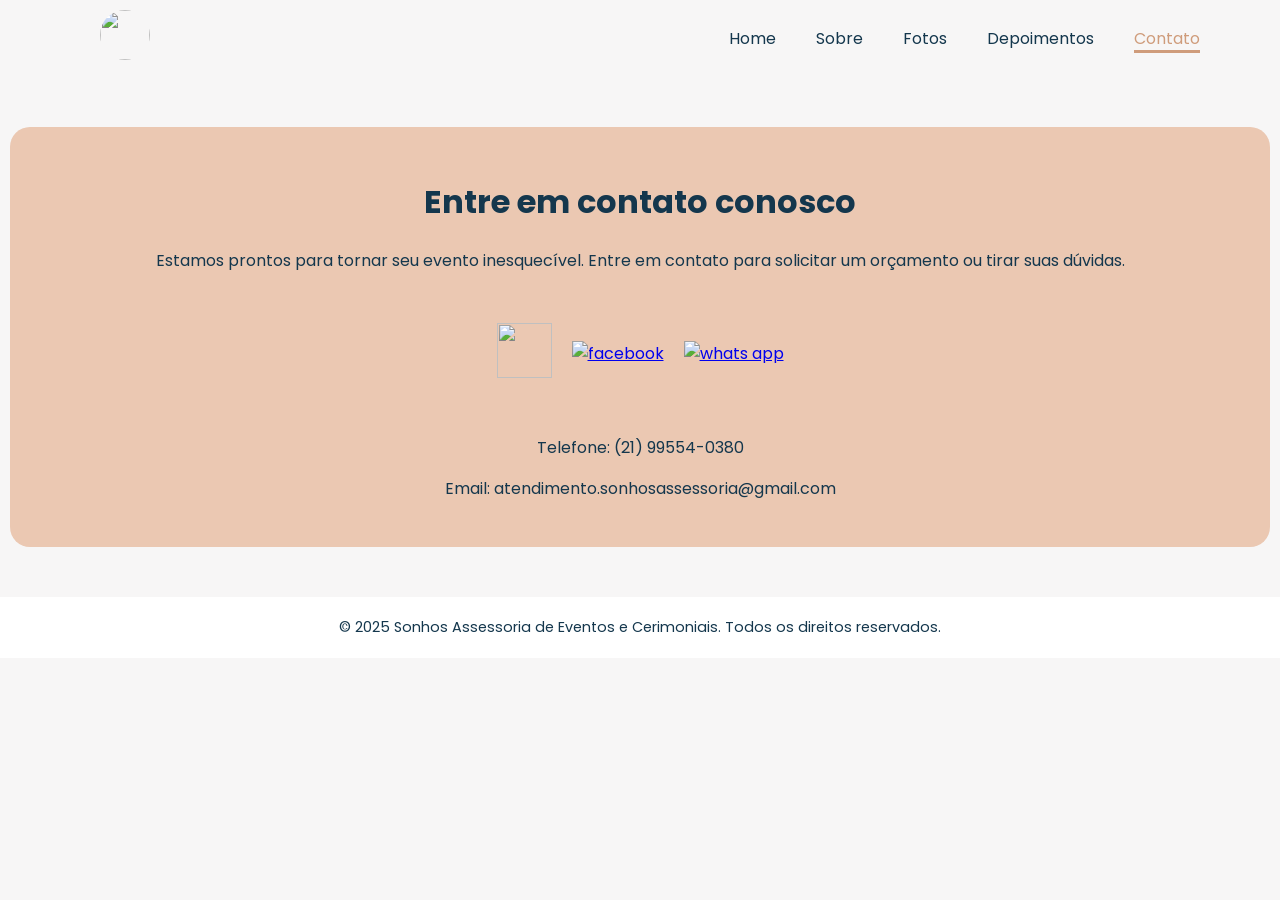
==== contato.html @ 4b4f76d2 "criado site sonhos assessoria" ====
<!DOCTYPE html>
<html lang="pt-BR">
<head>
    <meta charset="UTF-8">
    <meta name="viewport" content="width=device-width, initial-scale=1.0">
    <title>Sonhos Assessoria de Eventos e Cerimoniais</title>
    <link rel="preconnect" href="https://fonts.googleapis.com">
    <link rel="preconnect" href="https://fonts.gstatic.com" crossorigin>
    <link href="https://fonts.googleapis.com/css2?family=Poppins:wght@400;600&display=swap" rel="stylesheet">
    <link href="https://cdnjs.cloudflare.com/ajax/libs/font-awesome/6.0.0/css/all.min.css" rel="stylesheet">

</head>

<body>
    <style>
        body {
    font-family: 'Poppins',sans-serif;
    margin: 0;
    background-color: rgb(247, 246, 246);
}

/*ESTILO DO CABEÇALHO*/

header{
    width:100%;
    padding: 10px 0;
}

header .interface{
    display: flex;
    align-items: center;
    justify-content: space-between;
    padding-left: 100px;
    padding-right: 80px;
}

header .logotipo img{
    height:50px;
    width:50px;
    border-radius: 50%;
}

header nav.menu ul{
    display: flex;
    align-items: center;
    gap: 40px;
    list-style: none;
}

nav.menu ul li a{
    color:#14374d;
    text-decoration: none;    
}

nav.menu ul li :hover{
    color:#cf9c7b;
    text-decoration: none; 
    border-bottom: 3px solid #cf9c7b;
}

.inicio{
    color:#cf9c7b;
    border-bottom: 3px solid #cf9c7b;
}

.gallery-container {
    max-width: 1200px;
    margin: 50px auto;    
    text-align: center;       
    color:#14374d;
    background-color: rgb(235, 200, 178);
    border-radius: 20px;
    padding: 30px;    
}

.icones-contato{
    display: flex;
    margin:50px auto;
    justify-content: center;
    align-items: center;
    gap:20px;  
      
}

.icon-facebook{
    width: 50px;
    height: 50px;       
}

.icon-instagram{
    width: 55px;
    height: 55px;       
}

.icon-whatsapp{
    width: 50px;
    height: 50px;       
}

@keyframes animaTexto{
    100%{        
        transform: translateY(0);        
        opacity: 1;
        transition: 3s;        
    }
    
}   

.gallery-container,.icones-contato{
    transform: translateY(60px);
    opacity: 0;
    animation: animaTexto .5s ease-in-out .7s forwards;
}

.gallery-container{
    animation-delay: 1s;
}

.icones-contato{
    animation-delay: 1.5s;
}

    .footer-simple-container {
        background-color: white;
        color: #14374d;
        padding: 20px;
        text-align: center;
        font-size: 0.9em;
        display: flex;
        flex-direction: column;
        align-items: center;
        gap: 10px;
    }

    .footer-simple-container p {
        margin: 0;
    }


    </style>
        <header>
            <div class="interface">

                <div class="logotipo">
                    <img src="imagens/logo.jpg" alt="">
                </div>

                <nav class="menu">
                    <ul>
                        <li><a href="index.html">Home</a></li>
                        <li><a href="sobre.html">Sobre</a></li>
                        <li><a href="galeria.html">Fotos</a></li>
                        <li><a href="depoimentos.html">Depoimentos</a></li>
                        <li><a href="contato.html"><span class="inicio">Contato</span></a></li>
                    </ul>
                </nav>

            </div>
    </header>
 
        <div class="gallery-container">
            <h1>Entre em contato conosco</h1>

            <p>Estamos prontos para tornar seu evento inesquecível. Entre em contato para solicitar um orçamento ou 
            tirar suas dúvidas.</p>
            <div class="icones-contato">
                <div><a href="http://www.instagram.com/sonhosassessoria/" target="_blank"><img src="imagens/icons8-instagram.svg" alt=""class="icon-instagram" alt="instagram"></a></div>
                <div><a href="https://www.facebook.com/sonhosass" target="_blank"><img src="imagens/icons8-facebook-novo.svg" class="icon-facebook" alt="facebook"></a></div>
                <div><a href="https://wa.me/5521995540380"target="_blank"><img src="imagens/icons8-whatsapp.svg" class="icon-whatsapp"alt="whats app"></a></div>
            </div>

            <p>Telefone: (21) 99554-0380</p>
            <p>Email: atendimento.sonhosassessoria@gmail.com</p>
        </div>
   

    </div>

            <footer>
    <div class="footer-simple-container">
        <p>&copy; 2025 Sonhos Assessoria de Eventos e Cerimoniais. Todos os direitos reservados.</p>

        </div>
    </div>
</footer>


</body>
</html>
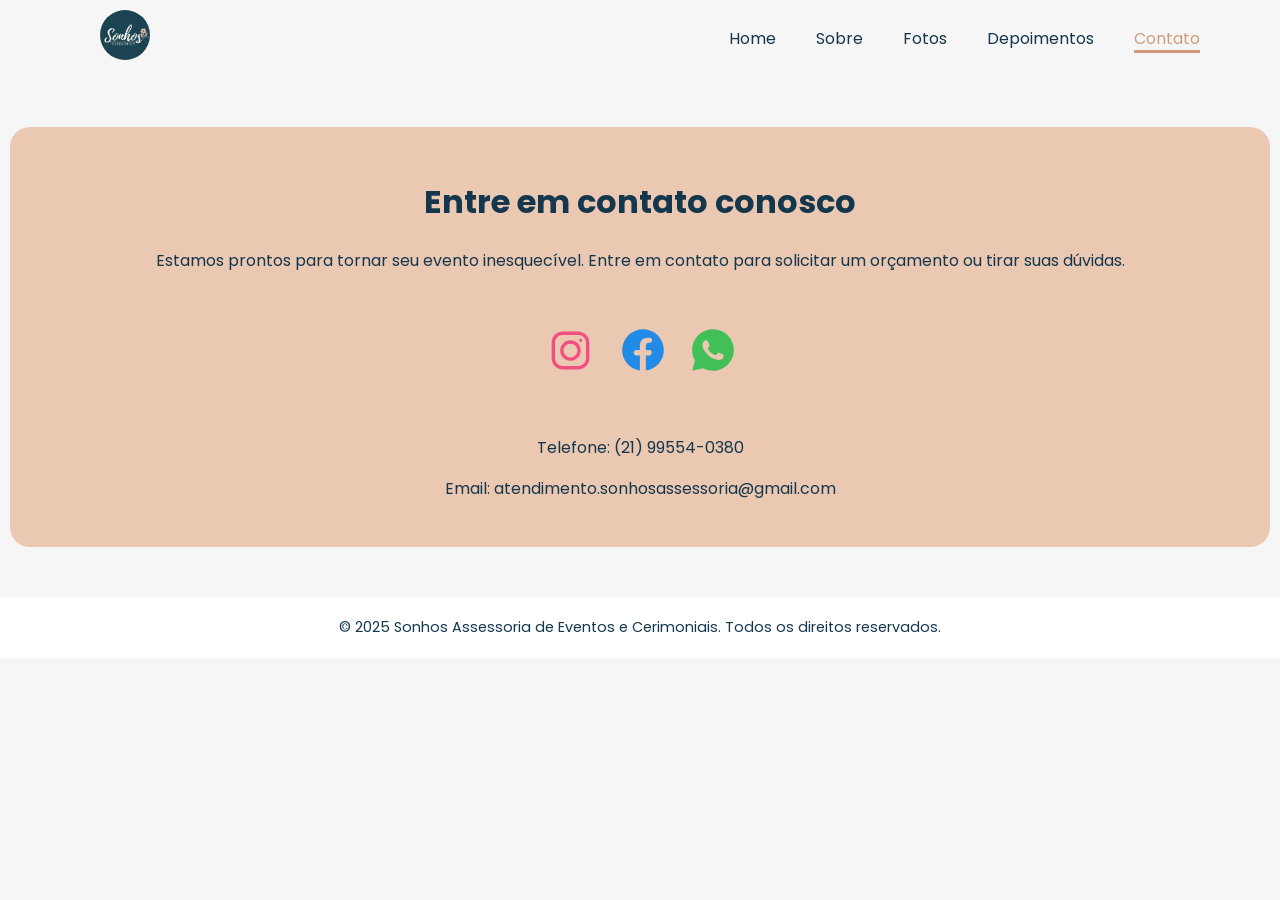
==== commit 90bd6587: "Update contato.html" ====
--- a/contato.html
+++ b/contato.html
@@ -142,7 +142,7 @@
             <div class="interface">
 
                 <div class="logotipo">
-                    <img src="imagens/logo.jpg" alt="">
+                    <img src="logo.jpg" alt="">
                 </div>
 
                 <nav class="menu">
@@ -164,9 +164,9 @@
             <p>Estamos prontos para tornar seu evento inesquecível. Entre em contato para solicitar um orçamento ou 
             tirar suas dúvidas.</p>
             <div class="icones-contato">
-                <div><a href="http://www.instagram.com/sonhosassessoria/" target="_blank"><img src="imagens/icons8-instagram.svg" alt=""class="icon-instagram" alt="instagram"></a></div>
-                <div><a href="https://www.facebook.com/sonhosass" target="_blank"><img src="imagens/icons8-facebook-novo.svg" class="icon-facebook" alt="facebook"></a></div>
-                <div><a href="https://wa.me/5521995540380"target="_blank"><img src="imagens/icons8-whatsapp.svg" class="icon-whatsapp"alt="whats app"></a></div>
+                <div><a href="http://www.instagram.com/sonhosassessoria/" target="_blank"><img src="icons8-instagram.svg" alt=""class="icon-instagram" alt="instagram"></a></div>
+                <div><a href="https://www.facebook.com/sonhosass" target="_blank"><img src="icons8-facebook-novo.svg" class="icon-facebook" alt="facebook"></a></div>
+                <div><a href="https://wa.me/5521995540380"target="_blank"><img src="icons8-whatsapp.svg" class="icon-whatsapp"alt="whats app"></a></div>
             </div>
 
             <p>Telefone: (21) 99554-0380</p>
@@ -186,4 +186,4 @@
 
 
 </body>
-</html>+</html>
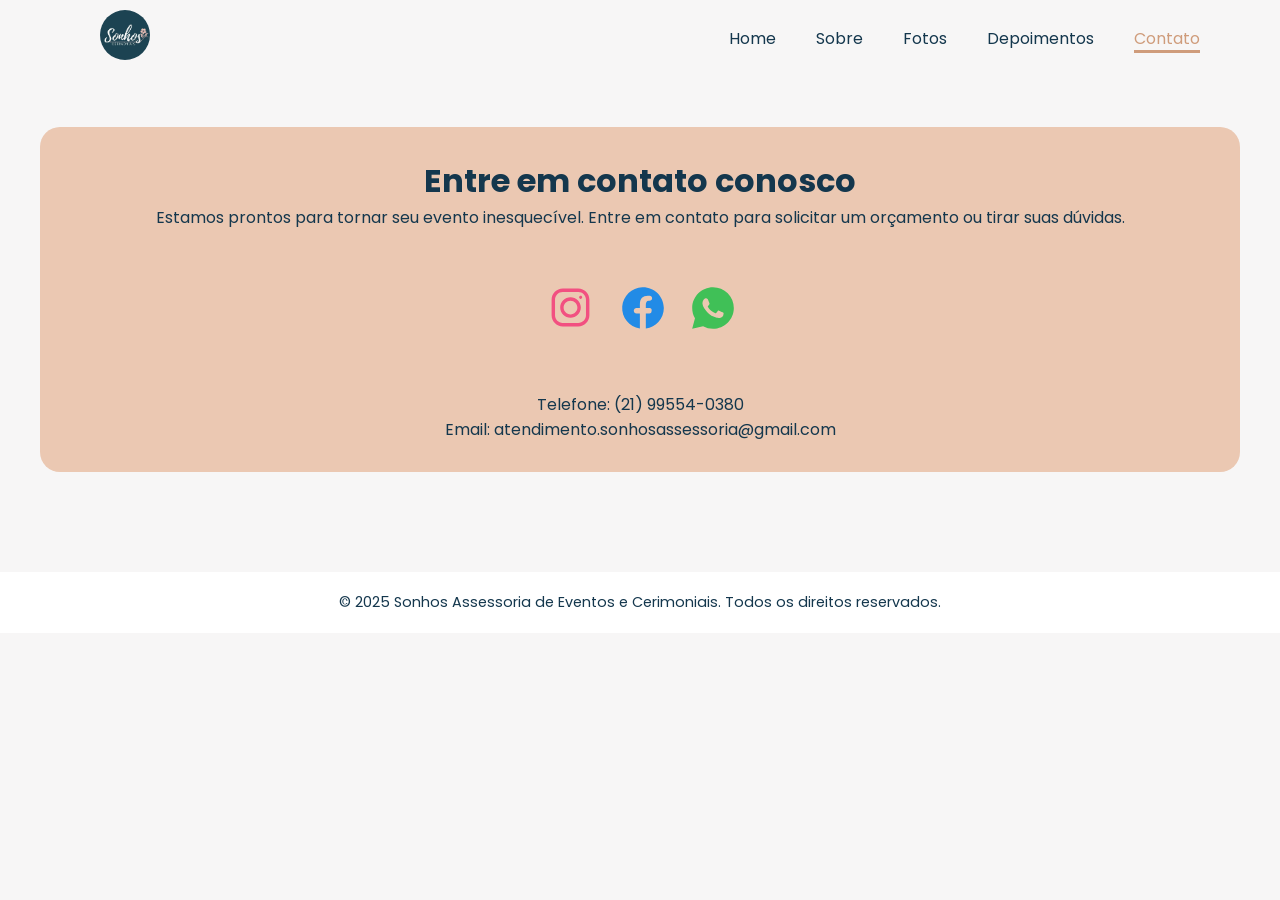
==== commit ebf20d22: "Update contato.html" ====
--- a/contato.html
+++ b/contato.html
@@ -13,9 +13,16 @@
 
 <body>
     <style>
-        body {
+        
+       *{
+    margin:0;
+    padding:0;
+    box-sizing: border-box;
     font-family: 'Poppins',sans-serif;
-    margin: 0;
+}
+            
+
+body{
     background-color: rgb(247, 246, 246);
 }
 
@@ -97,6 +104,25 @@
     height: 50px;       
 }
 
+.footer-simple-container {
+    background-color: white;
+    color: #14374d;
+    padding: 20px;
+    text-align: center;
+    font-size: 0.9em;
+    display: flex;
+    flex-direction: column;
+    align-items: center;
+    gap: 10px;
+    margin-top: 100px;
+}
+
+.footer-simple-container p {
+margin: 0;
+}
+
+/*ANIMAÇÃO*/    
+
 @keyframes animaTexto{
     100%{        
         transform: translateY(0);        
@@ -104,7 +130,7 @@
         transition: 3s;        
     }
     
-}   
+}  
 
 .gallery-container,.icones-contato{
     transform: translateY(60px);
@@ -120,23 +146,46 @@
     animation-delay: 1.5s;
 }
 
+
+/*RESPONSIVIDADE*/
+
+@media (max-width: 768px) {
+    header .interface {
+        flex-direction: column;
+        text-align: center;
+    }
+
+
+
+    header nav.menu ul {
+        flex-direction: column;
+        gap: 10px;
+    }
+
+    .gallery-container {
+        grid-template-columns: repeat(auto-fit, minmax(150px, 1fr));
+    }
+
     .footer-simple-container {
-        background-color: white;
-        color: #14374d;
-        padding: 20px;
-        text-align: center;
-        font-size: 0.9em;
-        display: flex;
-        flex-direction: column;
-        align-items: center;
-        gap: 10px;
-    }
-
-    .footer-simple-container p {
-        margin: 0;
-    }
-
-
+    display:none;
+    }
+}
+
+@media (max-width: 480px) {
+    header .logotipo img{
+        height: 40px;
+        width: 40px;
+    }
+
+    nav.menu ul li a{
+        font-size: 0.9rem;
+        padding: 8px;
+    }
+
+    .gallery-container {
+        font-size: 0.8rem;
+    }
+}
     </style>
         <header>
             <div class="interface">
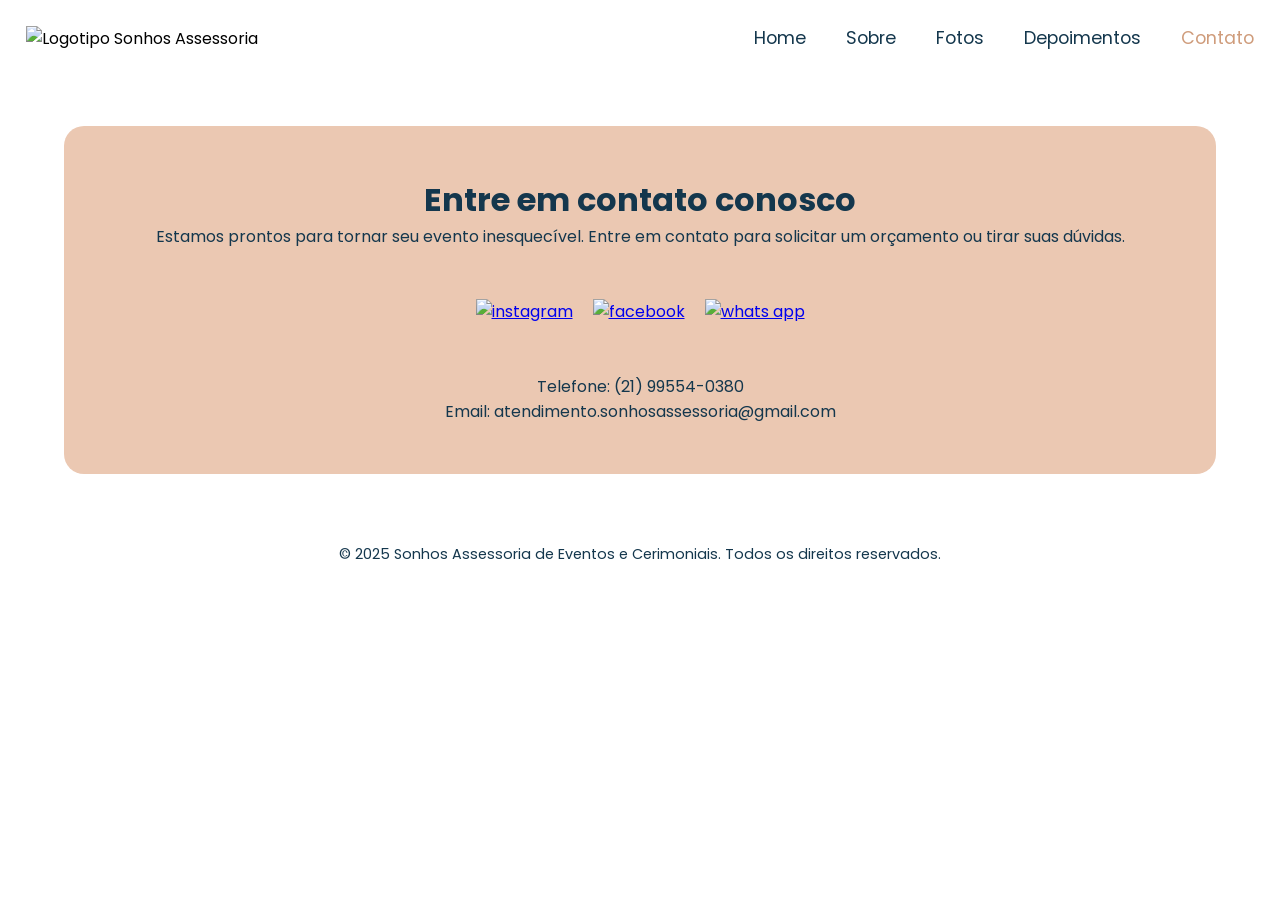
==== commit 1a17f4ed: "Add files via upload" ====
--- a/contato.html
+++ b/contato.html
@@ -4,235 +4,331 @@
     <meta charset="UTF-8">
     <meta name="viewport" content="width=device-width, initial-scale=1.0">
     <title>Sonhos Assessoria de Eventos e Cerimoniais</title>
+    <link rel="stylesheet" href="https://cdn.jsdelivr.net/npm/bootstrap-icons@1.11.3/font/bootstrap-icons.min.css">
     <link rel="preconnect" href="https://fonts.googleapis.com">
     <link rel="preconnect" href="https://fonts.gstatic.com" crossorigin>
-    <link href="https://fonts.googleapis.com/css2?family=Poppins:wght@400;600&display=swap" rel="stylesheet">
-    <link href="https://cdnjs.cloudflare.com/ajax/libs/font-awesome/6.0.0/css/all.min.css" rel="stylesheet">
-
+    <link href="https://fonts.googleapis.com/css2?family=Outfit:wght@100..900&family=Poppins:ital,wght@0,100;0,200;0,300;0,400;0,500;0,600;0,700;0,800;0,900;1,100;1,200;1,300;1,400;1,500;1,600;1,700;1,800;1,900&family=Roboto:ital,wght@0,100..900;1,100..900&display=swap" rel="stylesheet">
 </head>
 
 <body>
     <style>
+        *{
+            margin:0;
+            padding:0;
+            box-sizing: border-box;
+            font-family: 'Poppins',sans-serif;
+        }
         
-       *{
-    margin:0;
-    padding:0;
-    box-sizing: border-box;
-    font-family: 'Poppins',sans-serif;
-}
-            
-
-body{
-    background-color: rgb(247, 246, 246);
-}
-
-/*ESTILO DO CABEÇALHO*/
-
-header{
-    width:100%;
-    padding: 10px 0;
-}
-
-header .interface{
-    display: flex;
-    align-items: center;
-    justify-content: space-between;
-    padding-left: 100px;
-    padding-right: 80px;
-}
-
-header .logotipo img{
-    height:50px;
-    width:50px;
-    border-radius: 50%;
-}
-
-header nav.menu ul{
-    display: flex;
-    align-items: center;
-    gap: 40px;
-    list-style: none;
-}
-
-nav.menu ul li a{
-    color:#14374d;
-    text-decoration: none;    
-}
-
-nav.menu ul li :hover{
-    color:#cf9c7b;
-    text-decoration: none; 
-    border-bottom: 3px solid #cf9c7b;
-}
-
-.inicio{
-    color:#cf9c7b;
-    border-bottom: 3px solid #cf9c7b;
-}
-
-.gallery-container {
-    max-width: 1200px;
-    margin: 50px auto;    
-    text-align: center;       
-    color:#14374d;
-    background-color: rgb(235, 200, 178);
-    border-radius: 20px;
-    padding: 30px;    
-}
-
-.icones-contato{
-    display: flex;
-    margin:50px auto;
-    justify-content: center;
-    align-items: center;
-    gap:20px;  
-      
-}
-
-.icon-facebook{
-    width: 50px;
-    height: 50px;       
-}
-
-.icon-instagram{
-    width: 55px;
-    height: 55px;       
-}
-
-.icon-whatsapp{
-    width: 50px;
-    height: 50px;       
-}
-
-.footer-simple-container {
-    background-color: white;
-    color: #14374d;
-    padding: 20px;
-    text-align: center;
-    font-size: 0.9em;
-    display: flex;
-    flex-direction: column;
-    align-items: center;
-    gap: 10px;
-    margin-top: 100px;
-}
-
-.footer-simple-container p {
-margin: 0;
-}
-
-/*ANIMAÇÃO*/    
-
-@keyframes animaTexto{
-    100%{        
-        transform: translateY(0);        
-        opacity: 1;
-        transition: 3s;        
-    }
-    
-}  
-
-.gallery-container,.icones-contato{
-    transform: translateY(60px);
-    opacity: 0;
-    animation: animaTexto .5s ease-in-out .7s forwards;
-}
-
-.gallery-container{
-    animation-delay: 1s;
-}
-
-.icones-contato{
-    animation-delay: 1.5s;
-}
-
-
-/*RESPONSIVIDADE*/
-
-@media (max-width: 768px) {
-    header .interface {
-        flex-direction: column;
-        text-align: center;
-    }
-
-
-
-    header nav.menu ul {
-        flex-direction: column;
-        gap: 10px;
-    }
-
-    .gallery-container {
-        grid-template-columns: repeat(auto-fit, minmax(150px, 1fr));
-    }
-
-    .footer-simple-container {
-    display:none;
-    }
-}
-
-@media (max-width: 480px) {
-    header .logotipo img{
-        height: 40px;
-        width: 40px;
-    }
-
-    nav.menu ul li a{
-        font-size: 0.9rem;
-        padding: 8px;
-    }
-
-    .gallery-container {
-        font-size: 0.8rem;
-    }
-}
+
+        /*--- ESTILO DO CABEÇALHO ---*/
+        header{
+            width:100%;
+            z-index:999999999999999;
+            padding: 10px 0;
+            position: relative; /* Adicionado para posicionar o menu mobile */
+            background-color: white;
+        }
+
+        header .interface{
+            max-width: 1280px; /* Adicionado para centralizar o conteúdo do cabeçalho */
+            margin: 0 auto; /* Adicionado para centralizar o conteúdo do cabeçalho */
+            display: flex;
+            align-items: center;
+            justify-content: space-between;
+            padding: 0 2%; /* Adicionado para dar um respiro nas laterais */
+        }
+
+        header .logotipo img{
+            width:7rem;
+        }
+
+        /*--- Estilo do Menu Desktop ---*/
+        header nav.menu-desktop ul{
+            display: flex;
+            align-items: center;
+            gap: 40px;
+            list-style: none;
+        }
+
+        nav.menu-desktop ul li a{
+            color:#14374d;
+            text-decoration: none;
+        }
+
+        nav.menu-desktop ul li :hover{
+            color:#cf9c7b;
+        }
+
+        .contato{
+            color:#cf9c7b;
+        }
+
+        /*--- Estilo do Menu Mobile ---*/
+        .btn-abrir-menu {
+            display: none; /* Oculto por padrão, só aparece em mobile */
+            font-size: 2.5rem;
+            cursor: pointer;
+            color:#14374d;   
+        }
+
+        .menu-mobile {
+            background-color:#14374d;
+            color: #f7f7f7;
+            position: fixed;
+            top: 0;
+            right: 0;
+            width: 0%; /* Começa fechado */
+            height: 100vh;
+            z-index: 99999;
+            transition: .5s;
+            overflow: hidden; /* Garante que o conteúdo não vaze enquanto fechado */
+        }
+
+        .menu-mobile.abrir-menu {
+            width: 70%; /* Largura quando aberto */
+        }
+
+        .menu-mobile.abrir-menu ~ .overlay-menu {
+            display: block;
+        }
+
+        .menu-mobile .btn-fechar-menu {
+            color: white;
+            font-size: 2.5rem;
+            padding: 20px 5%;
+            cursor: pointer;
+            text-align: right;
+        }
+
+        nav ul {
+            list-style: none;
+            text-align: center;
+        }
+
+        nav ul li { /* Adicionado para o menu mobile */
+            padding: 15px 0;
+        }
+
+        nav ul li a { /* Adicionado para o menu mobile */
+            color: white;
+            font-size: 1.1rem;
+            text-decoration: none;
+            display: block;
+            text-align: center;
+        }
+
+        nav ul li a:hover { /* Adicionado para o menu mobile */
+            color: #cf9c7b;
+        }
+
+        .overlay-menu {
+            background-color: #000000a6;
+            width: 100%;
+            height: 100%;
+            position: fixed;
+            top: 0;
+            left: 0;
+            z-index: 9999;
+            display: none; /* Oculto por padrão */
+        }
+
+        /*--- CORPO DO SITE ---*/
+        .gallery-container {
+            max-width: 1280px;
+            margin: 50px auto;     
+            text-align: center;         
+            color:#14374d;
+            background-color: rgb(235, 200, 178);
+            padding: 50px; 
+            border-radius: 20px;
+            width:90%; 
+        }
+
+        /*--- CONFIGURAÇÃO DE POSICIONAMENTO DOS ÍCONES DE REDE SOCIAL E TAMANHO ---*/
+        .icones-contato{
+            display: flex;
+            margin:50px auto;
+            justify-content: center;
+            align-items: center;
+            gap:20px;       
+        }
+
+        .icon-facebook{
+            width: 50px;
+            height: 50px;           
+        }
+
+        .icon-instagram{
+            width: 55px;
+            height: 55px;           
+        }
+
+        .icon-whatsapp{
+            width: 50px;
+            height: 50px;           
+        }
+
+        /*--- RODAPÉ ---*/
+        .footer-simple-container {
+            background-color: white;
+            color: #14374d;
+            padding: 20px;
+            text-align: center;
+            font-size: 0.9em;
+            display: flex;
+            flex-direction: column;
+            align-items: center;
+            gap: 10px;           
+        }
+
+        .footer-simple-container p {
+            margin: 0;
+        }
+
+        /*--- ANIMAÇÃO ---*/     
+        @keyframes animaTexto{
+            100%{           
+                transform: translateY(0);           
+                opacity: 1;
+                transition: 3s;         
+            }
+        } 
+
+        .gallery-container, .icones-contato{
+            transform: translateY(60px);
+            opacity: 0;
+            animation: animaTexto .5s ease-in-out forwards; /* Ajustado para forwards */
+        }
+
+        .gallery-container{
+            animation-delay: 0.7s; /* Ajustado para 0.7s */
+        }
+
+        .icones-contato{
+            animation-delay: 1.2s; /* Ajustado para 1.2s */
+        }
+
+        /*--- RESPONSIVIDADE ---*/
+        @media (max-width: 768px) {
+            header .interface {
+                flex-direction: row; /* Manter logo e botão na mesma linha */
+                justify-content: space-between; /* Espaço entre eles */
+                padding: 10px 5%;
+            }
+
+            header nav.menu-desktop {
+                display: none; /* Oculta o menu desktop em telas menores */
+            }
+
+            .btn-abrir-menu {
+                display: block; /* Mostra o botão do menu hambúrguer */
+            }
+
+        }
+
+        @media (max-width: 480px) {
+            header .logotipo img{
+                width: 5rem; /* Ajuste o tamanho do logotipo para telas muito pequenas */
+            }
+
+            /* nav.menu ul li a { */ /* Removido, pois essa regra se aplica ao menu desktop oculto */
+            /* font-size: 0.9rem; */
+            /* padding: 8px; */
+            /* } */
+
+            .gallery-container {
+                font-size: 0.9rem; /* Levemente ajustado para legibilidade */
+                padding: 20px;
+            }
+            .gallery-container h1 {
+                font-size: 1.5rem;
+            }
+        }
     </style>
-        <header>
-            <div class="interface">
-
-                <div class="logotipo">
-                    <img src="logo.jpg" alt="">
+
+    <header>
+        <div class="interface">
+            <div class="logotipo">
+                <img src="imagens/logo2.png" alt="Logotipo Sonhos Assessoria">
+            </div>
+
+            <div class="btn-abrir-menu" id="btn-menu">
+                <i class="bi bi-list"></i>
+            </div>
+
+            <nav class="menu-mobile" id="menu-mobile">
+                <div class="btn-fechar-menu">
+                    <i class="bi bi-x-lg"></i>
                 </div>
-
-                <nav class="menu">
-                    <ul>
-                        <li><a href="index.html">Home</a></li>
-                        <li><a href="sobre.html">Sobre</a></li>
-                        <li><a href="galeria.html">Fotos</a></li>
-                        <li><a href="depoimentos.html">Depoimentos</a></li>
-                        <li><a href="contato.html"><span class="inicio">Contato</span></a></li>
-                    </ul>
-                </nav>
-
-            </div>
+                <ul>
+                    <li><a href="index.html">Home</a></li>
+                    <li><a href="sobre.html">Sobre</a></li>
+                    <li><a href="galeria.html">Fotos</a></li>
+                    <li><a href="depoimentos.html">Depoimentos</a></li>
+                    <li><a href="contato.html"><span class="contato">Contato</span></a></li>
+                </ul>
+            </nav>
+
+            <nav class="menu-desktop">
+                <ul>
+                    <li><a href="index.html">Home</a></li>
+                    <li><a href="sobre.html">Sobre</a></li>
+                    <li><a href="galeria.html">Fotos</a></li>
+                    <li><a href="depoimentos.html">Depoimentos</a></li>
+                    <li><a href="contato.html"><span class="contato">Contato</span></a></li>
+                </ul>
+            </nav>
+
+            <div class="overlay-menu" id="overlay-menu"></div>
+        </div>
     </header>
- 
-        <div class="gallery-container">
-            <h1>Entre em contato conosco</h1>
-
-            <p>Estamos prontos para tornar seu evento inesquecível. Entre em contato para solicitar um orçamento ou 
-            tirar suas dúvidas.</p>
-            <div class="icones-contato">
-                <div><a href="http://www.instagram.com/sonhosassessoria/" target="_blank"><img src="icons8-instagram.svg" alt=""class="icon-instagram" alt="instagram"></a></div>
-                <div><a href="https://www.facebook.com/sonhosass" target="_blank"><img src="icons8-facebook-novo.svg" class="icon-facebook" alt="facebook"></a></div>
-                <div><a href="https://wa.me/5521995540380"target="_blank"><img src="icons8-whatsapp.svg" class="icon-whatsapp"alt="whats app"></a></div>
-            </div>
-
-            <p>Telefone: (21) 99554-0380</p>
-            <p>Email: atendimento.sonhosassessoria@gmail.com</p>
+
+    <div class="gallery-container">
+
+        
+        <h1>Entre em contato conosco</h1>
+
+        <p>Estamos prontos para tornar seu evento inesquecível. Entre em contato para solicitar um orçamento ou 
+        tirar suas dúvidas.</p>
+        <div class="icones-contato">
+            <div><a href="http://www.instagram.com/sonhosassessoria/" target="_blank"><img src="imagens/icons8-instagram.svg" class="icon-instagram" alt="instagram"></a></div>
+            <div><a href="https://www.facebook.com/sonhosass" target="_blank"><img src="imagens/icons8-facebook-novo.svg" class="icon-facebook" alt="facebook"></a></div>
+            <div><a href="https://wa.me/5521995540380"target="_blank"><img src="imagens/icons8-whatsapp.svg" class="icon-whatsapp" alt="whats app"></a></div>
         </div>
-   
-
+
+        <p>Telefone: (21) 99554-0380</p>
+        <p>Email: atendimento.sonhosassessoria@gmail.com</p>
+        
     </div>
 
-            <footer>
-    <div class="footer-simple-container">
-        <p>&copy; 2025 Sonhos Assessoria de Eventos e Cerimoniais. Todos os direitos reservados.</p>
-
+    <footer>
+        <div class="footer-simple-container">
+            <p>&copy; 2025 Sonhos Assessoria de Eventos e Cerimoniais. Todos os direitos reservados.</p>
         </div>
-    </div>
-</footer>
-
-
+    </footer>
+
+    <script>
+        document.addEventListener('DOMContentLoaded', function() {
+            const btnMenu = document.getElementById('btn-menu');
+            const menuMobile = document.getElementById('menu-mobile');
+            const btnFecharMenu = document.querySelector('.btn-fechar-menu');
+            const overlayMenu = document.getElementById('overlay-menu');
+
+            btnMenu.addEventListener('click', function() {
+                menuMobile.classList.add('abrir-menu');
+                overlayMenu.style.display = 'block';
+            });
+
+            btnFecharMenu.addEventListener('click', function() {
+                menuMobile.classList.remove('abrir-menu');
+                overlayMenu.style.display = 'none';
+            });
+
+            overlayMenu.addEventListener('click', function() {
+                menuMobile.classList.remove('abrir-menu');
+                overlayMenu.style.display = 'none';
+            });
+        });
+    </script>
 </body>
-</html>
+</html>
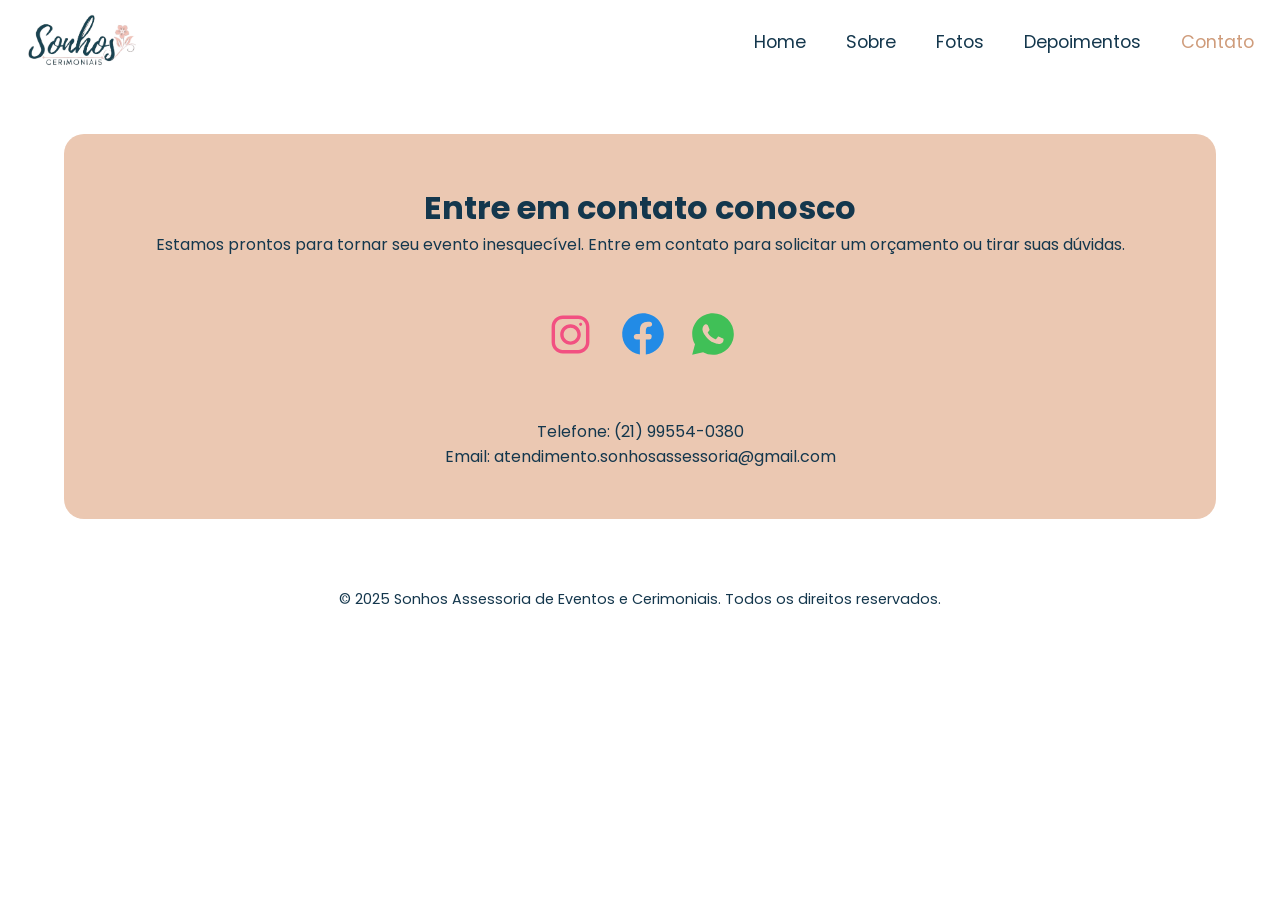
==== commit 633405f0: "Update contato.html" ====
--- a/contato.html
+++ b/contato.html
@@ -223,6 +223,9 @@
             .btn-abrir-menu {
                 display: block; /* Mostra o botão do menu hambúrguer */
             }
+              .footer-simple-container{
+                 margin-top: 90px;
+            }
 
         }
 
@@ -249,7 +252,7 @@
     <header>
         <div class="interface">
             <div class="logotipo">
-                <img src="imagens/logo2.png" alt="Logotipo Sonhos Assessoria">
+                <img src="logo2.png" alt="Logotipo Sonhos Assessoria">
             </div>
 
             <div class="btn-abrir-menu" id="btn-menu">
@@ -291,9 +294,9 @@
         <p>Estamos prontos para tornar seu evento inesquecível. Entre em contato para solicitar um orçamento ou 
         tirar suas dúvidas.</p>
         <div class="icones-contato">
-            <div><a href="http://www.instagram.com/sonhosassessoria/" target="_blank"><img src="imagens/icons8-instagram.svg" class="icon-instagram" alt="instagram"></a></div>
-            <div><a href="https://www.facebook.com/sonhosass" target="_blank"><img src="imagens/icons8-facebook-novo.svg" class="icon-facebook" alt="facebook"></a></div>
-            <div><a href="https://wa.me/5521995540380"target="_blank"><img src="imagens/icons8-whatsapp.svg" class="icon-whatsapp" alt="whats app"></a></div>
+            <div><a href="http://www.instagram.com/sonhosassessoria/" target="_blank"><img src="icons8-instagram.svg" class="icon-instagram" alt="instagram"></a></div>
+            <div><a href="https://www.facebook.com/sonhosass" target="_blank"><img src="icons8-facebook-novo.svg" class="icon-facebook" alt="facebook"></a></div>
+            <div><a href="https://wa.me/5521995540380"target="_blank"><img src="icons8-whatsapp.svg" class="icon-whatsapp" alt="whats app"></a></div>
         </div>
 
         <p>Telefone: (21) 99554-0380</p>
@@ -331,4 +334,4 @@
         });
     </script>
 </body>
-</html>+</html>
